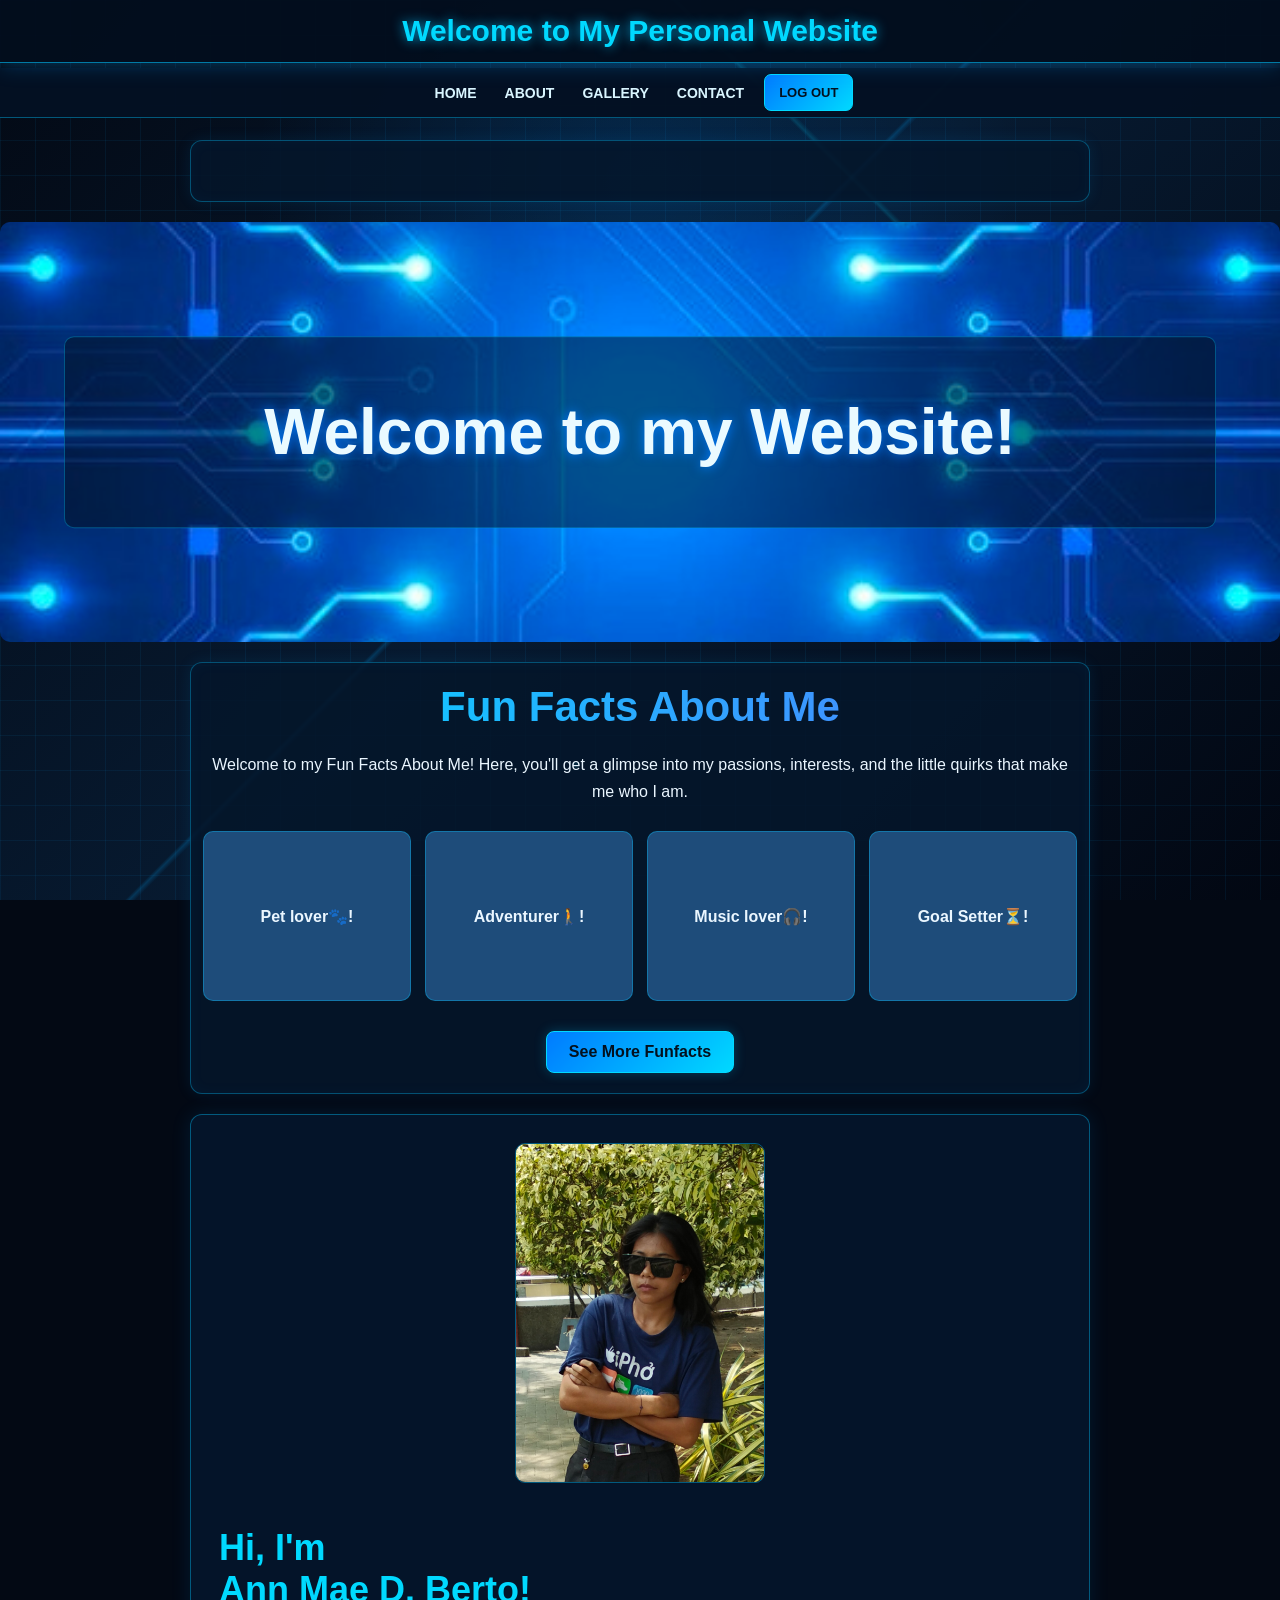
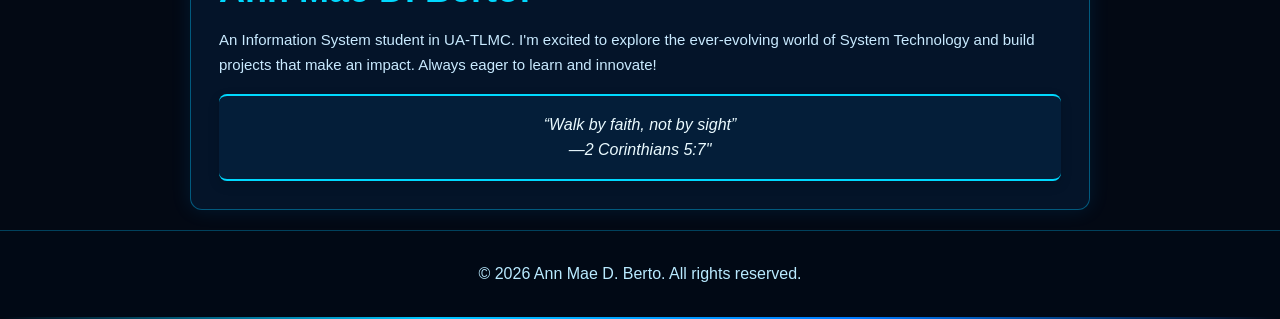
==== index.html @ 1c8eebce "That it all I love you all" ====
<!DOCTYPE html>
<html lang="en">
<head>
 <meta charset="UTF-8">
 <meta name="viewport" content="width=device-width, initial-scale=1.0">
 <title>Home - Personal Website</title>
 <link rel="stylesheet" href="style.css">
</head>
<body>
 <header>
 <h1>Welcome to My Personal Website</h1>
 </header>
 <nav>
 <ul>
 <li><a href="index.html">HOME</a></li>
 <li class="dropdown">
 <a href="#" class="dropbtn">ABOUT</a>
 <div class="dropdown-content">
 <a href="skills.html">Skills I'm Developing</a>
 <a href="goals.html">My Goals as a Student</a>
 <a href="funfacts.html">Fun Facts About Me</a>
 </div>
 </li>
 <li><a href="gallery.html">GALLERY</a></li>
 <li><a href="contact.html">CONTACT</a></li>
 <a href="javascript:void(0);" class="logout-button" onclick="confirmLogout()">LOG 
OUT</a>
 </ul>
 
 </nav>
 <section id="section2"></section>
 
 <div class="slider">
 <div class="slides">
 <div class="slide">
 <img src="IMG_20261029_211926.jpg" alt="Image 1">
 <div class="text-overlay"><h1> Welcome to my Website! </h1></div>
 </div>
 <div class="slide">
 <img src="IMG_20261029_211926.jpg" alt="Image 2">
 <div class="text-overlay"><h1> Discover my World </h1></div>
 </div>
 <div class="slide">
 <img src="IMG_20261029_211926.jpg" alt="Image 3">
 <div class="text-overlay"><h1> Explore my Journey </h1></div>
 </div>
 </div>
 </div>
 <section id="drop">
 <h2>Fun Facts About Me</h2>
 <p>Welcome to my Fun Facts About Me! Here, you'll get a glimpse into my passions, 
interests, and the little quirks that make me who I am. </p>
 
 <div class="funfact-container">
 <div class="funfact-card">
 <div class="funfact-inner">
 <div class="funfact-front">
 <p><strong>Pet lover🐾!</strong></p>
 </div>
 <div class="funfact-back">
 <p>Pet lover by heart, animal lover by soul!</p>
 </div>
 </div>
 </div>
 <div class="funfact-card">
 <div class="funfact-inner">
 <div class="funfact-front">
 <p><strong>Adventurer🚶!</strong></p>
 </div>
 <div class="funfact-back">
 <p>Born to explore, destined to discover!</p>
 </div>
 </div>
 </div>
 <div class="funfact-card">
 <div class="funfact-inner">
 <div class="funfact-front">
 <p><strong>Music lover🎧!</strong> </p>
 </div>
 <div class="funfact-back">
 <p>Music speaks what my heart cannot express!</p>
 </div>
 </div>
 </div>
 <div class="funfact-card">
 <div class="funfact-inner">
 <div class="funfact-front">
 <p><strong>Goal Setter⏳! </strong></p>
 </div>
 <div class="funfact-back">
 <p>Small steps today, big dreams tomorrow!</p>
 </div>
 </div>
 </div>
 </div>
 <!-- See More Button -->
 <div class="see-more-container">
 <a href="funfacts.html" class="see-more-button">See More Funfacts</a>
 </div>
 </section>
 
 <div class="container">
 <div class="image-section">
 <img src="itsme_20261028_080903.jpg" alt="Ton's Image">
 </div>
 <div class="quote-section">
 <h1>Hi, I'm<br> Ann Mae D. Berto!</h1>
 <p> An Information System student in UA-TLMC.
 I'm excited to explore the ever-evolving world of System Technology and build projects 
that make an impact. 
 Always eager to learn and innovate!</p>
 <blockquote>
 “Walk by faith, not by sight”<br>—2 Corinthians 5:7"
 </blockquote>
 </div>
 </div>
 
 <footer>
 <p>&copy; 2026 Ann Mae D. Berto. All rights reserved.</p>
 </footer>
 <div class="footer-divider"></div> <!-- Orange line -->
 <!-- Lightbox Container -->
 <div id="lightbox" class="lightbox" onclick="closeLightbox()">
 <span class="close" onclick="event.stopPropagation(); closeLightbox()">&times;</span>
 <img class="lightbox-content" id="lightboxImage" src="">
 </div>
 <script>
 const slides = document.querySelector('.slides');
 let index = 0;
 function showNextSlide() {
 index = (index + 1) % 3;
 slides.style.transform = 'translateX(' + (-index * 100) + '%)';
 }
 setInterval(showNextSlide, 3000); // Change slide every 3 seconds
 function openLightbox(imageSrc) {
 const lightbox = document.getElementById('lightbox');
 const lightboxImage = document.getElementById('lightboxImage');
 lightboxImage.src = imageSrc;
 lightbox.style.display = 'block';
 // Hide header and nav
 document.querySelector('header').style.display = 'none'; // Hides the header
 document.querySelector('nav').style.display = 'none'; // Hides the nav
 }
 function closeLightbox() {
 const lightbox = document.getElementById('lightbox');
 lightbox.style.display = 'none';
 // Show header and nav
 document.querySelector('header').style.display = 'block'; // Shows the header
 document.querySelector('nav').style.display = 'flex'; // Shows the nav
 }
 document.addEventListener('DOMContentLoaded', function () {
 const logoutButton = document.querySelector('.logout-button .dropbtn');
 const logoutDropdown = document.querySelector('.logout-dropdown');
 // Toggle dropdown visibility on button click
 logoutButton.addEventListener('click', function () {
 logoutDropdown.style.display = 
 logoutDropdown.style.display === 'block' ? 'none' : 'block';
 });
 // Close dropdown if clicking outside of it
 window.addEventListener('click', function (event) {
 if (!event.target.matches('.dropbtn')) {
 if (logoutDropdown.style.display === 'block') {
 logoutDropdown.style.display = 'none';
 }
 }
 });
 });
 </script>
<script>
// Logout function with confirmation
function confirmLogout() {
 // Show a confirmation message to the user
 const confirmLogout = confirm("Are you sure you want to log out?");
 // If the user confirms, proceed with logging out
 if (confirmLogout) {
 // Mark the user as logged out in localStorage (if used)
 localStorage.removeItem('isLoggedIn'); // Or any other keys related to login credentials
 // Redirect to the login page
 window.location.href = 'login.html';
 } else {
 // If the user cancels, do nothing
 return;
 }
}
</script>
</body>
</html>
---- style.css ----
/* =========================================
   TECHNOLOGY SYSTEM DESIGN
   Responsive Mobile-Friendly Website
========================================= */

* {
    box-sizing: border-box;
}

html {
    width: 100%;
    min-height: 100%;
    scroll-behavior: smooth;
}

body {
    font-family: "Trebuchet MS", sans-serif;
    margin: 0;
    padding: 120px 0 0;
    width: 100%;
    min-height: 100vh;
    color: #eaf6ff;

    background-color: #030914;
    background-image:
        radial-gradient(circle at 50% 20%,
            rgba(0, 140, 255, 0.16), transparent 40%),
        linear-gradient(rgba(0, 170, 255, 0.07) 1px, transparent 1px),
        linear-gradient(90deg, rgba(0, 170, 255, 0.07) 1px, transparent 1px),
        linear-gradient(135deg, #030914, #071a30, #020712);

    background-size:
        100% 100%,
        35px 35px,
        35px 35px,
        100% 100%;

    background-attachment: fixed;
    overflow-x: hidden;
}

/* Glowing technology connection lines */

body::before {
    content: "";
    position: fixed;
    inset: 0;
    z-index: -1;
    pointer-events: none;

    background:
        linear-gradient(135deg,
            transparent 47%,
            rgba(0, 170, 255, 0.25) 47.2%,
            transparent 47.5%),
        linear-gradient(45deg,
            transparent 72%,
            rgba(0, 220, 255, 0.2) 72.2%,
            transparent 72.5%),
        radial-gradient(circle at 20% 30%,
            #00c8ff 0 2px, transparent 4px),
        radial-gradient(circle at 80% 60%,
            #00c8ff 0 2px, transparent 4px),
        radial-gradient(circle at 45% 85%,
            #00c8ff 0 2px, transparent 4px);

    opacity: 0.8;
}

/* =========================================
   HEADER
========================================= */

header {
    background: rgba(3, 14, 30, 0.96);
    color: #00d9ff;
    padding: 14px 12px;
    text-align: center;

    position: fixed;
    top: 0;
    left: 0;
    width: 100%;
    z-index: 999;

    border-bottom: 1px solid rgba(0, 195, 255, 0.6);

    box-shadow:
        0 4px 20px rgba(0, 153, 255, 0.2),
        0 0 12px rgba(0, 195, 255, 0.1);

    font-family: "Trebuchet MS", sans-serif;
    overflow-wrap: anywhere;
}

header h1 {
    margin: 0;
    font-size: clamp(18px, 5vw, 30px);
    text-shadow: 0 0 12px rgba(0, 195, 255, 0.8);
}

/* =========================================
   NAVIGATION
========================================= */

nav {
    position: fixed;
    top: 68px;
    left: 0;
    width: 100%;
    z-index: 998;

    background: rgba(4, 17, 35, 0.98);
    border-bottom: 1px solid rgba(0, 195, 255, 0.4);
}

nav ul {
    list-style: none;
    padding: 0;
    margin: 0;

    display: flex;
    flex-wrap: wrap;
    justify-content: center;
    align-items: center;

    background: transparent;
    width: 100%;
}

nav ul li {
    margin: 0;
    position: relative;
}

nav ul li a {
    text-decoration: none;
    color: #d9f5ff;
    font-weight: bold;

    padding: 12px 14px;
    display: block;

    font-size: 14px;
    text-align: center;

    transition: 0.3s ease;
}

nav ul li a:hover {
    background: rgba(0, 195, 255, 0.12);
    color: #00e5ff;
    text-shadow: 0 0 10px #00c8ff;
}

/* Dropdown */

.dropdown-content {
    display: none;
    position: absolute;
    top: 100%;
    left: 0;

    min-width: 150px;
    max-width: 200px;

    background: #071a30;

    border: 1px solid rgba(0, 195, 255, 0.5);
    border-radius: 0 0 8px 8px;

    box-shadow: 0 8px 20px rgba(0, 0, 0, 0.5);
    z-index: 1000;
}

.dropdown-content a {
    color: #d9f5ff;
    padding: 12px;
    font-size: 14px;
}

.dropdown-content a:hover {
    background: rgba(0, 195, 255, 0.15);
}

.dropdown:hover .dropdown-content,
.dropdown:focus-within .dropdown-content {
    display: block;
}

.dropdown:hover .dropbtn,
.dropdown:focus-within .dropbtn {
    background: rgba(0, 195, 255, 0.15);
    color: #00e5ff;
}

#drop {
    padding: 20px 12px;
}

#drop h2 {
    text-align: center;
    margin: 0 0 20px;
    font-size: clamp(26px, 6vw, 42px);

    background: linear-gradient(90deg, #00d9ff, #547bff);
    -webkit-background-clip: text;
    -webkit-text-fill-color: transparent;
}

#drop p {
    text-align: center;
    line-height: 1.7;
}

/* =========================================
   TECHNOLOGY PANELS / SECTIONS
========================================= */

section,
.section2,
.funfacts-section {
    width: calc(100% - 24px);
    max-width: 900px;

    margin: 20px auto;
    padding: clamp(16px, 4vw, 30px);

    background: rgba(5, 22, 43, 0.88);
    color: #eaf6ff;

    border: 1px solid rgba(0, 195, 255, 0.35);
    border-radius: 12px;

    box-shadow:
        0 0 15px rgba(0, 153, 255, 0.1),
        inset 0 0 15px rgba(0, 153, 255, 0.04);

    overflow-wrap: anywhere;
}

/* Reserve space for fixed header and navigation */

main,
#drop,
#gallery,
#skills,
#contact,
.container,
.funfacts-section {
    scroll-margin-top: 125px;
}

.section2 {
    background: rgba(7, 28, 52, 0.94);
}

/* =========================================
   TECHNOLOGY BUTTONS
========================================= */

.see-more-container {
    text-align: center;
    margin-top: 20px;
}

.see-more-button {
    display: inline-block;
    padding: 11px 22px;

    background: linear-gradient(135deg, #007bff, #00d9ff);
    color: #03101e;

    text-decoration: none;
    border-radius: 8px;

    font-size: 16px;
    font-weight: bold;

    border: 1px solid #00d9ff;

    box-shadow: 0 0 12px rgba(0, 195, 255, 0.25);
    transition: 0.3s ease;
}

.see-more-button:hover {
    background: #eafaff;
    color: #006baf;

    box-shadow: 0 0 20px rgba(0, 195, 255, 0.7);
    transform: translateY(-2px);
}

/* =========================================
   FOOTER
========================================= */

.footer-divider {
    height: 2px;
    width: 100%;
    margin: 0;

    background: linear-gradient(90deg,
        transparent, #00c8ff, #007bff, transparent);

    box-shadow: 0 0 10px rgba(0, 195, 255, 0.5);
}

footer {
    background: rgba(2, 10, 22, 0.98);
    color: #b9eaff;

    text-align: center;
    padding: 18px 12px;

    width: 100%;
    position: relative;

    border-top: 1px solid rgba(0, 195, 255, 0.3);
    overflow-wrap: anywhere;
}

/* =========================================
   IMAGE SLIDER
========================================= */

.slider {
    width: 100%;
    position: relative;
    overflow: hidden;
    border-radius: 10px;
}

.slides {
    display: flex;
    transition: transform 0.5s ease;
}

.slide {
    position: relative;
    min-width: 100%;
}

.slides img {
    display: block;
    width: 100%;
    height: clamp(200px, 55vw, 420px);
    object-fit: cover;
}

.text-overlay {
    position: absolute;
    top: 50%;
    left: 50%;
    transform: translate(-50%, -50%);

    width: 90%;
    padding: 15px;

    color: #eafaff;
    font-size: clamp(18px, 4vw, 32px);
    text-align: center;

    background: rgba(3, 14, 30, 0.5);
    border: 1px solid rgba(0, 195, 255, 0.35);
    border-radius: 10px;

    text-shadow: 0 0 12px #007bff;
}

/* =========================================
   CONTACT SECTION
========================================= */

#contact {
    display: flex;
    flex-direction: column;
    justify-content: center;
    gap: 20px;

    width: calc(100% - 24px);
    max-width: 700px;

    margin: 20px auto;
    padding: clamp(16px, 4vw, 28px);

    background: rgba(5, 22, 43, 0.95);
    border: 1px solid rgba(0, 195, 255, 0.4);
    border-radius: 12px;

    box-shadow: 0 0 20px rgba(0, 153, 255, 0.12);
}

.contact-content {
    display: flex;
    flex-direction: column;
    gap: 20px;
    width: 100%;
    min-width: 0;
}

.contact-form {
    display: flex;
    flex-direction: column;
    width: 100%;
    min-width: 0;
}

.contact-form label {
    font-weight: bold;
    margin-bottom: 6px;
    font-size: 15px;
    color: #8beaff;
}

.contact-form input,
.contact-form textarea {
    width: 100%;
    min-width: 0;

    margin-bottom: 14px;
    padding: 12px;

    color: #eaf6ff;
    background: #07172b;

    border: 1px solid #176a9e;
    border-radius: 7px;

    font-family: "Trebuchet MS", sans-serif;
    font-size: 16px;
}

.contact-form input:focus,
.contact-form textarea:focus {
    outline: 1px solid #00d9ff;
    border-color: #00d9ff;
    box-shadow: 0 0 10px rgba(0, 195, 255, 0.2);
}

.contact-form button {
    width: 100%;
    padding: 13px;

    background: linear-gradient(135deg, #007bff, #00d9ff);
    color: #03101e;

    border: none;
    border-radius: 8px;

    cursor: pointer;
    font-family: "Trebuchet MS", sans-serif;
    font-size: 16px;
    font-weight: bold;
}

.contact-form button:hover {
    background: #eafaff;
}

#contact h2 {
    text-align: center;
    margin: 0 0 20px;
    font-size: clamp(25px, 6vw, 35px);

    background: linear-gradient(90deg, #00d9ff, #547bff);
    -webkit-background-clip: text;
    -webkit-text-fill-color: transparent;
}

.contact-details {
    width: 100%;
    min-width: 0;

    padding: 18px;

    background: rgba(0, 119, 190, 0.12);
    border: 1px solid rgba(0, 195, 255, 0.3);
    border-radius: 10px;

    color: #eaf6ff;
    font-size: 16px;
    overflow-wrap: anywhere;
}

.contact-details h3 {
    font-size: 25px;
    margin-top: 0;
    color: #00d9ff;
}

/* Contact page animated background */

.contact-background {
    font-family: "Trebuchet MS", sans-serif;
    margin: 0;
    padding: 0;

    background-color: #030914;
    background-image:
        radial-gradient(circle at 20% 20%,
            rgba(0, 195, 255, 0.2), transparent 40%),
        linear-gradient(rgba(0, 170, 255, 0.06) 1px, transparent 1px),
        linear-gradient(90deg, rgba(0, 170, 255, 0.06) 1px, transparent 1px);

    background-size: auto, 35px 35px, 35px 35px;
    background-attachment: fixed;
}

/* =========================================
   ERROR MESSAGES
========================================= */

.error {
    font-family: Arial, sans-serif;
    color: #ff7272;
    font-size: 13px;
    font-weight: normal;
    display: block;
    margin-top: 4px;
    margin-bottom: 8px;
}

/* =========================================
   GALLERY
========================================= */

#gallery h2 {
    text-align: center;
    margin: 0 0 20px;

    font-size: clamp(27px, 6vw, 42px);

    background: linear-gradient(90deg, #00d9ff, #547bff);
    -webkit-background-clip: text;
    -webkit-text-fill-color: transparent;
}

.gallery {
    display: grid;
    grid-template-columns: repeat(2, minmax(0, 1fr));
    justify-content: center;
    gap: 12px;
    padding: 8px;
}

.gallery-item {
    width: 100%;
    min-width: 0;
    text-align: center;
}

.gallery img {
    display: block;

    width: 100%;
    height: 140px;
    margin: 0;

    object-fit: cover;
    border-radius: 8px;

    border: 1px solid rgba(0, 195, 255, 0.3);

    cursor: pointer;
    transition: transform 0.3s ease, box-shadow 0.3s ease;
}

.gallery img:hover {
    transform: scale(1.03);
    box-shadow: 0 0 15px rgba(0, 195, 255, 0.5);
}

.image-description {
    font-size: 13px;
    color: #c5eaff;
    margin-top: 8px;
    line-height: 1.5;
}

/* =========================================
   LIGHTBOX
========================================= */

.lightbox {
    display: none;

    position: fixed;
    z-index: 1001;

    left: 0;
    top: 0;

    width: 100%;
    height: 100%;
    height: 100dvh;

    background: rgba(1, 5, 15, 0.96);
    padding: 65px 12px 20px;
}

.lightbox-content {
    display: block;

    margin: auto;

    max-width: 95%;
    max-height: 75vh;
    max-height: 75dvh;

    object-fit: contain;
    border-radius: 8px;

    border: 1px solid rgba(0, 195, 255, 0.4);
    box-shadow: 0 0 20px rgba(0, 153, 255, 0.2);
}

.close {
    position: absolute;
    top: 10px;
    right: 18px;

    color: #00d9ff;
    font-size: 36px;
    font-weight: bold;

    cursor: pointer;
    z-index: 1003;
}

.close:hover,
.close:focus {
    color: white;
}

.prev,
.next {
    cursor: pointer;
    position: absolute;
    top: 50%;

    width: auto;
    padding: 12px;

    transform: translateY(-50%);

    color: #00d9ff;
    font-weight: bold;
    font-size: 25px;

    background: rgba(3, 20, 40, 0.8);
    border: 1px solid rgba(0, 195, 255, 0.4);
    border-radius: 8px;

    user-select: none;
    z-index: 1003;
}

.next {
    right: 8px;
}

.prev {
    left: 8px;
}

.prev:hover,
.next:hover {
    background: #007bff;
    color: white;
}

/* =========================================
   SKILLS SECTION
========================================= */

#skills {
    width: calc(100% - 24px);
    max-width: 900px;

    margin: 20px auto;
    padding: clamp(16px, 4vw, 30px);

    background: rgba(5, 22, 43, 0.94);

    border: 1px solid rgba(0, 195, 255, 0.4);
    border-radius: 12px;

    box-shadow: 0 0 20px rgba(0, 153, 255, 0.12);
}

.tab {
    display: flex;
    flex-wrap: wrap;
    gap: 6px;
    overflow: visible;
}

.tab button {
    flex: 1 1 auto;

    background: #092744;
    color: #c9f3ff;

    border: 1px solid #176a9e;
    border-radius: 6px;

    cursor: pointer;
    padding: 10px 14px;

    transition: 0.3s;
    font-size: 14px;
}

.tab button:hover,
.tab button.active {
    background: #007bff;
    color: white;
    border-color: #00d9ff;
}

.tabcontent {
    display: none;

    padding: 16px;

    color: #eaf6ff;
    background: rgba(3, 14, 30, 0.9);

    border: 1px solid rgba(0, 195, 255, 0.3);
    border-radius: 8px;

    overflow-wrap: anywhere;
}

/* =========================================
   GOAL CARDS
========================================= */

.goal-grid {
    display: grid;
    grid-template-columns: repeat(2, minmax(0, 1fr));
    gap: 12px;
    padding: 10px 0;
}

.goal-card {
    min-width: 0;

    background: rgba(7, 28, 52, 0.95);

    border: 1px solid rgba(0, 195, 255, 0.35);
    border-radius: 10px;

    box-shadow: 0 4px 12px rgba(0, 0, 0, 0.2);

    transition: transform 0.3s, box-shadow 0.3s;

    padding: 14px;
    position: relative;
    overflow: hidden;

    cursor: pointer;
    color: #eaf6ff;
}

.goal-card:hover {
    transform: translateY(-3px);
    box-shadow: 0 0 15px rgba(0, 195, 255, 0.2);
}

.goal-header {
    color: #00d9ff;
    padding: 10px;
    border-radius: 8px;
    font-size: 18px;
    text-align: center;
}

.goal-details {
    display: none;

    margin-top: 10px;
    color: #c9eaff;

    font-size: 14px;
    line-height: 1.6;
}

.goal-details.active {
    display: block;
    animation: fadeIn 0.3s ease-in;
}

@keyframes fadeIn {
    from {
        opacity: 0;
        transform: translateY(5px);
    }

    to {
        opacity: 1;
        transform: translateY(0);
    }
}

/* =========================================
   FUN FACT CARDS - ALIGNED
========================================= */

.funfacts-section {
    margin: 20px auto;
}

.funfact-container {
    display: grid;
    grid-template-columns: repeat(2, minmax(0, 1fr));
    gap: 12px;

    justify-content: center;
    align-items: stretch;

    padding: 10px 0;
    margin: 0 auto;
    width: 100%;
}

.funfact-card {
    width: 100%;
    height: 170px;
    min-width: 0;

    perspective: 1000px;
    position: relative;
}

.funfact-inner {
    width: 100%;
    height: 100%;

    position: relative;
    transition: transform 0.8s ease-in-out;
    transform-style: preserve-3d;
}

.funfact-card:hover .funfact-inner,
.funfact-card:focus-within .funfact-inner {
    transform: rotateY(180deg);
}

.funfact-front,
.funfact-back {
    position: absolute;
    inset: 0;

    width: 100%;
    height: 100%;

    backface-visibility: hidden;

    display: flex;
    align-items: center;
    justify-content: center;

    padding: 12px;
    box-sizing: border-box;

    font-size: 16px;
    color: #eaf6ff;

    border: 1px solid rgba(0, 195, 255, 0.35);
    border-radius: 10px;

    text-align: center;
    overflow-wrap: anywhere;
}

.funfact-front {
    background: #1E4C7A;
}

.funfact-back {
    background: #4A80B5;
    transform: rotateY(180deg);
}

/* =========================================
   IMAGE AND QUOTE CONTAINER
========================================= */

.container {
    display: flex;
    flex-direction: column;

    justify-content: center;
    align-items: center;

    gap: 20px;

    width: calc(100% - 24px);
    max-width: 900px;

    margin: 20px auto;
    padding: clamp(16px, 4vw, 28px);

    border-radius: 12px;

    background: rgba(5, 22, 43, 0.94);
    border: 1px solid rgba(0, 195, 255, 0.4);

    box-shadow: 0 0 20px rgba(0, 153, 255, 0.12);
}

.image-section {
    width: 100%;
    text-align: center;
}

.image-section img {
    display: block;

    width: 100%;
    max-width: 250px;
    height: 150;

    margin: 0 auto;

    border-radius: 10px;
    border: 1px solid rgba(0, 195, 255, 0.4);
}

.quote-section {
    width: 100%;
    max-width: 100%;
    min-width: 0;
    text-align: left;
}

.quote-section h1 {
    font-size: clamp(24px, 6vw, 36px);
    font-weight: bold;
    color: #00d9ff;
    margin-bottom: 16px;
}

.quote-section p {
    font-size: 15px;
    color: #c9eaff;
    line-height: 1.7;
    margin-bottom: 16px;
}

.quote-section blockquote {
    font-style: italic;
    margin: 0;

    padding: 16px;

    background: rgba(0, 119, 190, 0.1);

    border-bottom: 2px solid #00d9ff;
    border-top: 2px solid #00d9ff;

    border-radius: 8px;

    text-align: center;
    color: #eafaff;

    font-size: 16px;
    line-height: 1.6;

    box-shadow: 0 4px 12px rgba(0, 0, 0, 0.15);
}

/* =========================================
   LOGOUT BUTTON
========================================= */

.logout-button {
    display: block;

    background: linear-gradient(135deg, #007bff, #00d9ff);
    color: #03101e;

    padding: 10px 14px;
    margin: 6px;

    text-decoration: none;
    font-weight: bold;
    font-size: 13px;

    border-radius: 7px;
    border: 1px solid #00d9ff;

    text-align: center;
    transition: 0.3s ease;
}

.logout-button:hover {
    background: #eafaff;
    color: #006baf;
}

/* =========================================
   PHONE SCREEN RESPONSIVENESS
========================================= */

@media screen and (max-width: 480px) {

    body {
        padding-top: 115px;
        font-size: 14px;
    }

    header {
        padding: 12px 8px;
    }

    header h1 {
        font-size: 19px;
    }

    nav {
        top: 58px;
    }

    nav ul {
        justify-content: center;
    }

    nav ul li a {
        padding: 10px 8px;
        font-size: 12px;
    }

    .dropdown-content {
        min-width: 130px;
    }

    .dropdown-content a {
        font-size: 12px;
        padding: 10px;
    }

    section,
    .section2,
    .funfacts-section,
    #skills {
        width: calc(100% - 20px);
        padding: 14px;
        margin: 16px auto;
    }

    #drop h2,
    #gallery h2 {
        font-size: 28px;
    }

    .gallery {
        grid-template-columns: repeat(2, minmax(0, 1fr));
        gap: 10px;
        padding: 4px;
    }

    .gallery img {
        height: 120px;
    }

    .image-description {
        font-size: 12px;
    }

    .goal-grid {
        grid-template-columns: 1fr;
    }

    .goal-card {
        padding: 14px;
    }

    /* Fun facts: 2 aligned columns on phones */
    .funfact-container {
        grid-template-columns: repeat(2, minmax(0, 1fr));
        gap: 10px;
    }

    .funfact-card {
        height: 150px;
    }

    #contact {
        width: calc(100% - 20px);
        padding: 15px;
        margin: 16px auto;
    }

    .contact-details {
        padding: 14px;
        font-size: 14px;
    }

    .contact-details h3 {
        font-size: 22px;
    }

    .contact-form input,
    .contact-form textarea {
        font-size: 16px;
    }

    .text-overlay {
        font-size: 18px;
        padding: 10px;
    }

    .quote-section blockquote {
        font-size: 14px;
        padding: 12px;
    }

    footer {
        padding: 15px 10px;
        font-size: 12px;
    }
}

/* =========================================
   TABLET RESPONSIVENESS
========================================= */

@media screen and (min-width: 481px) and (max-width: 768px) {

    body {
        padding-top: 125px;
    }

    nav {
        top: 75px;
    }

    nav ul li a {
        font-size: 15px;
        padding: 12px 16px;
    }

    .contact-content {
        flex-direction: row;
        align-items: stretch;
    }

    .contact-form {
        width: 58%;
    }

    .contact-details {
        width: 42%;
    }

    .container {
        flex-direction: row;
        align-items: center;
    }

    .image-section {
        width: 45%;
    }

    .quote-section {
        width: 55%;
    }

    .gallery {
        grid-template-columns: repeat(3, minmax(0, 1fr));
    }

    /* Fun facts: 3 aligned columns on tablets */
    .funfact-container {
        grid-template-columns: repeat(3, minmax(0, 1fr));
        gap: 12px;
    }
}

/* =========================================
   LARGE SCREEN RESPONSIVENESS
========================================= */

@media screen and (min-width: 769px) {

    /* Fun facts: 4 aligned columns on larger screens */
    .funfact-container {
        grid-template-columns: repeat(4, minmax(0, 1fr));
        gap: 14px;
    }
}

/* =========================================
   REDUCE ANIMATIONS WHEN REQUESTED
========================================= */

@media (prefers-reduced-motion: reduce) {

    *,
    *::before,
    *::after {
        scroll-behavior: auto !important;
        animation-duration: 0.01ms !important;
        animation-iteration-count: 1 !important;
        transition-duration: 0.01ms !important;
    }
}
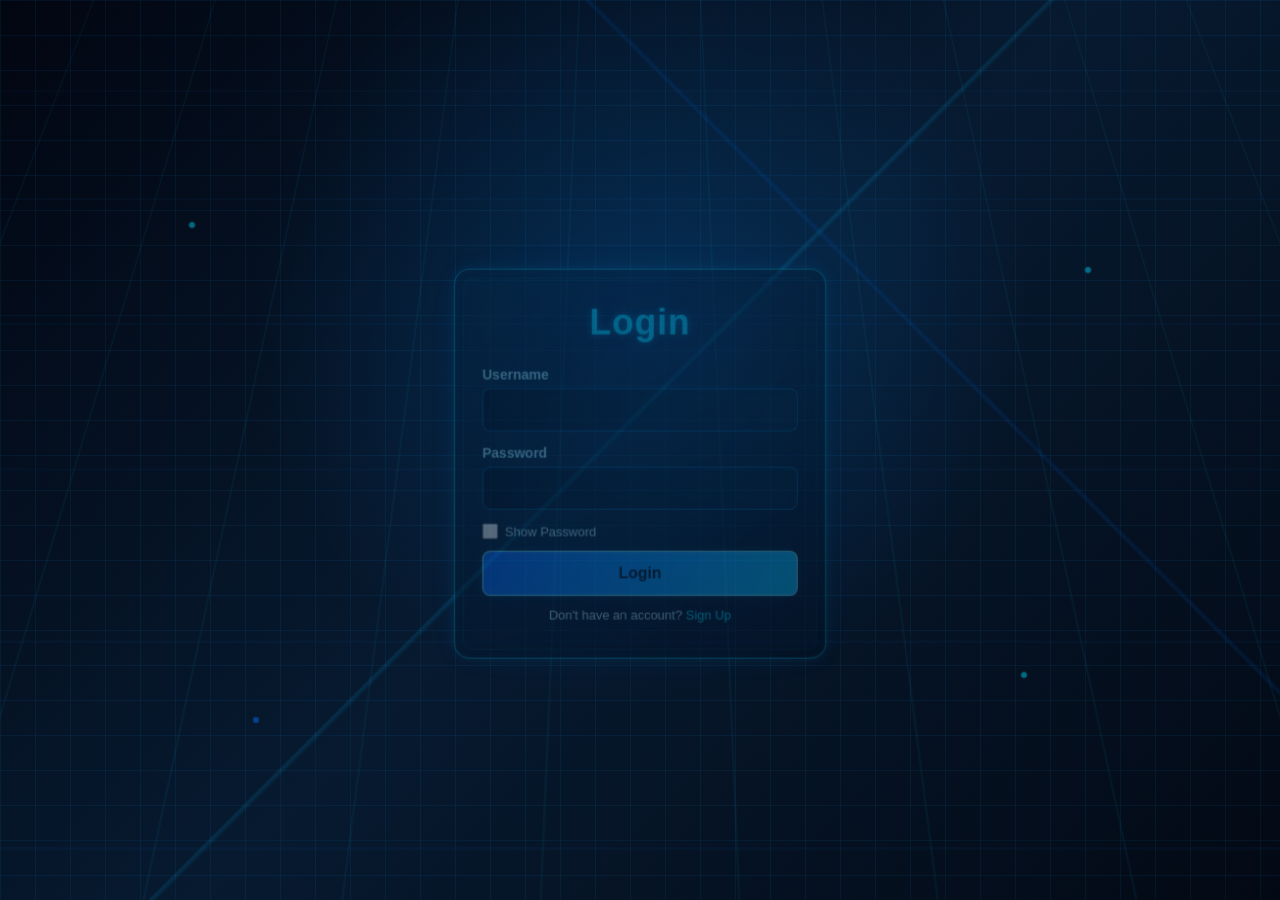
==== commit d7da1eda: "Update index.html" ====
--- a/index.html
+++ b/index.html
@@ -1,187 +1,14 @@
-<!DOCTYPE html>
-<html lang="en">
-<head>
- <meta charset="UTF-8">
- <meta name="viewport" content="width=device-width, initial-scale=1.0">
- <title>Home - Personal Website</title>
- <link rel="stylesheet" href="style.css">
-</head>
-<body>
- <header>
- <h1>Welcome to My Personal Website</h1>
- </header>
- <nav>
- <ul>
- <li><a href="index.html">HOME</a></li>
- <li class="dropdown">
- <a href="#" class="dropbtn">ABOUT</a>
- <div class="dropdown-content">
- <a href="skills.html">Skills I'm Developing</a>
- <a href="goals.html">My Goals as a Student</a>
- <a href="funfacts.html">Fun Facts About Me</a>
- </div>
- </li>
- <li><a href="gallery.html">GALLERY</a></li>
- <li><a href="contact.html">CONTACT</a></li>
- <a href="javascript:void(0);" class="logout-button" onclick="confirmLogout()">LOG 
-OUT</a>
- </ul>
- 
- </nav>
- <section id="section2"></section>
- 
- <div class="slider">
- <div class="slides">
- <div class="slide">
- <img src="IMG_20261029_211926.jpg" alt="Image 1">
- <div class="text-overlay"><h1> Welcome to my Website! </h1></div>
- </div>
- <div class="slide">
- <img src="IMG_20261029_211926.jpg" alt="Image 2">
- <div class="text-overlay"><h1> Discover my World </h1></div>
- </div>
- <div class="slide">
- <img src="IMG_20261029_211926.jpg" alt="Image 3">
- <div class="text-overlay"><h1> Explore my Journey </h1></div>
- </div>
- </div>
- </div>
- <section id="drop">
- <h2>Fun Facts About Me</h2>
- <p>Welcome to my Fun Facts About Me! Here, you'll get a glimpse into my passions, 
-interests, and the little quirks that make me who I am. </p>
- 
- <div class="funfact-container">
- <div class="funfact-card">
- <div class="funfact-inner">
- <div class="funfact-front">
- <p><strong>Pet lover🐾!</strong></p>
- </div>
- <div class="funfact-back">
- <p>Pet lover by heart, animal lover by soul!</p>
- </div>
- </div>
- </div>
- <div class="funfact-card">
- <div class="funfact-inner">
- <div class="funfact-front">
- <p><strong>Adventurer🚶!</strong></p>
- </div>
- <div class="funfact-back">
- <p>Born to explore, destined to discover!</p>
- </div>
- </div>
- </div>
- <div class="funfact-card">
- <div class="funfact-inner">
- <div class="funfact-front">
- <p><strong>Music lover🎧!</strong> </p>
- </div>
- <div class="funfact-back">
- <p>Music speaks what my heart cannot express!</p>
- </div>
- </div>
- </div>
- <div class="funfact-card">
- <div class="funfact-inner">
- <div class="funfact-front">
- <p><strong>Goal Setter⏳! </strong></p>
- </div>
- <div class="funfact-back">
- <p>Small steps today, big dreams tomorrow!</p>
- </div>
- </div>
- </div>
- </div>
- <!-- See More Button -->
- <div class="see-more-container">
- <a href="funfacts.html" class="see-more-button">See More Funfacts</a>
- </div>
- </section>
- 
- <div class="container">
- <div class="image-section">
- <img src="itsme_20261028_080903.jpg" alt="Ton's Image">
- </div>
- <div class="quote-section">
- <h1>Hi, I'm<br> Ann Mae D. Berto!</h1>
- <p> An Information System student in UA-TLMC.
- I'm excited to explore the ever-evolving world of System Technology and build projects 
-that make an impact. 
- Always eager to learn and innovate!</p>
- <blockquote>
- “Walk by faith, not by sight”<br>—2 Corinthians 5:7"
- </blockquote>
- </div>
- </div>
- 
- <footer>
- <p>&copy; 2026 Ann Mae D. Berto. All rights reserved.</p>
- </footer>
- <div class="footer-divider"></div> <!-- Orange line -->
- <!-- Lightbox Container -->
- <div id="lightbox" class="lightbox" onclick="closeLightbox()">
- <span class="close" onclick="event.stopPropagation(); closeLightbox()">&times;</span>
- <img class="lightbox-content" id="lightboxImage" src="">
- </div>
- <script>
- const slides = document.querySelector('.slides');
- let index = 0;
- function showNextSlide() {
- index = (index + 1) % 3;
- slides.style.transform = 'translateX(' + (-index * 100) + '%)';
- }
- setInterval(showNextSlide, 3000); // Change slide every 3 seconds
- function openLightbox(imageSrc) {
- const lightbox = document.getElementById('lightbox');
- const lightboxImage = document.getElementById('lightboxImage');
- lightboxImage.src = imageSrc;
- lightbox.style.display = 'block';
- // Hide header and nav
- document.querySelector('header').style.display = 'none'; // Hides the header
- document.querySelector('nav').style.display = 'none'; // Hides the nav
- }
- function closeLightbox() {
- const lightbox = document.getElementById('lightbox');
- lightbox.style.display = 'none';
- // Show header and nav
- document.querySelector('header').style.display = 'block'; // Shows the header
- document.querySelector('nav').style.display = 'flex'; // Shows the nav
- }
- document.addEventListener('DOMContentLoaded', function () {
- const logoutButton = document.querySelector('.logout-button .dropbtn');
- const logoutDropdown = document.querySelector('.logout-dropdown');
- // Toggle dropdown visibility on button click
- logoutButton.addEventListener('click', function () {
- logoutDropdown.style.display = 
- logoutDropdown.style.display === 'block' ? 'none' : 'block';
- });
- // Close dropdown if clicking outside of it
- window.addEventListener('click', function (event) {
- if (!event.target.matches('.dropbtn')) {
- if (logoutDropdown.style.display === 'block') {
- logoutDropdown.style.display = 'none';
- }
- }
- });
- });
- </script>
-<script>
-// Logout function with confirmation
-function confirmLogout() {
- // Show a confirmation message to the user
- const confirmLogout = confirm("Are you sure you want to log out?");
- // If the user confirms, proceed with logging out
- if (confirmLogout) {
- // Mark the user as logged out in localStorage (if used)
- localStorage.removeItem('isLoggedIn'); // Or any other keys related to login credentials
- // Redirect to the login page
- window.location.href = 'login.html';
- } else {
- // If the user cancels, do nothing
- return;
- }
-}
-</script>
-</body>
-</html>+<!DOCTYPE html>
+<html lang="en">
+<head>
+    <meta charset="UTF-8">
+    <meta name="viewport" content="width=device-width, initial-scale=1.0">
+    <title>Login Required</title>
+
+    <meta http-equiv="refresh" content="0; url=login.html">
+</head>
+<body>
+    <p>Redirecting to login page...</p>
+    <a href="login.html">Click here to log in</a>
+</body>
+</html>
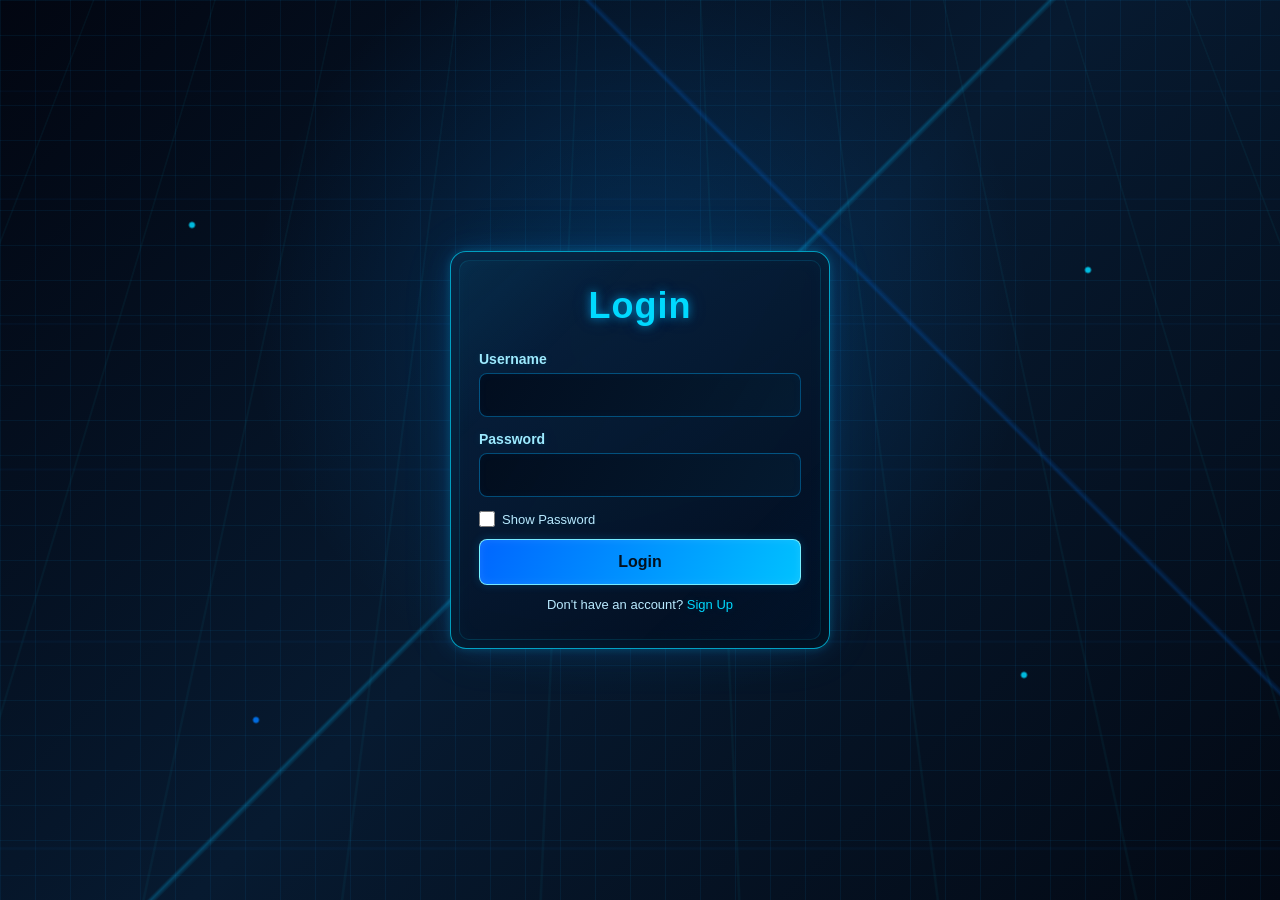
==== commit 66176f2e: "Update index.html" ====
--- a/index.html
+++ b/index.html
@@ -1,14 +1,241 @@
-<!DOCTYPE html>
-<html lang="en">
+<!DOCTYPE html><html lang="en">
 <head>
     <meta charset="UTF-8">
-    <meta name="viewport" content="width=device-width, initial-scale=1.0">
-    <title>Login Required</title>
-
-    <meta http-equiv="refresh" content="0; url=login.html">
-</head>
-<body>
-    <p>Redirecting to login page...</p>
-    <a href="login.html">Click here to log in</a>
+    <meta name="viewport" content="width=device-width, initial-scale=1.0"><title>Home - Personal Website</title>
+
+<link rel="stylesheet" href="style.css">
+    
+    
+
+<!-- LOGIN PROTECTION -->
+<script>
+    if (localStorage.getItem("isLoggedIn") !== "true") {
+        window.location.replace("login.html");
+    }
+</script>
+
+</head><body><header>
+    <h1>Welcome to My Personal Website</h1>
+</header>
+
+<nav>
+    <ul>
+        <li><a href="index.html">HOME</a></li>
+
+        <li class="dropdown">
+            <a href="#" class="dropbtn">ABOUT</a>
+
+            <div class="dropdown-content">
+                <a href="skills.html">Skills I'm Developing</a>
+                <a href="goals.html">My Goals as a Student</a>
+                <a href="funfacts.html">Fun Facts About Me</a>
+            </div>
+        </li>
+
+        <li><a href="gallery.html">GALLERY</a></li>
+        <li><a href="contact.html">CONTACT</a></li>
+
+        <li>
+            <a href="#" class="logout-button" onclick="confirmLogout(event)">LOG OUT</a>
+        </li>
+    </ul>
+</nav>
+
+<section id="section2"></section>
+
+<!-- IMAGE SLIDER -->
+<div class="slider">
+    <div class="slides">
+
+        <div class="slide">
+            <img src="IMG_20261029_211926.jpg" alt="Image 1">
+            <div class="text-overlay">
+                <h1>Welcome to my Website!</h1>
+            </div>
+        </div>
+
+        <div class="slide">
+            <img src="IMG_20261029_211926.jpg" alt="Image 2">
+            <div class="text-overlay">
+                <h1>Discover my World</h1>
+            </div>
+        </div>
+
+        <div class="slide">
+            <img src="IMG_20261029_211926.jpg" alt="Image 3">
+            <div class="text-overlay">
+                <h1>Explore my Journey</h1>
+            </div>
+        </div>
+
+    </div>
+</div>
+
+<!-- FUN FACTS -->
+<section id="drop">
+
+    <h2>Fun Facts About Me</h2>
+
+    <p>
+        Welcome to my Fun Facts About Me! Here, you'll get a glimpse into
+        my passions, interests, and the little quirks that make me who I am.
+    </p>
+
+    <div class="funfact-container">
+
+        <div class="funfact-card">
+            <div class="funfact-inner">
+                <div class="funfact-front">
+                    <p><strong>Pet lover🐾!</strong></p>
+                </div>
+                <div class="funfact-back">
+                    <p>Pet lover by heart, animal lover by soul!</p>
+                </div>
+            </div>
+        </div>
+
+        <div class="funfact-card">
+            <div class="funfact-inner">
+                <div class="funfact-front">
+                    <p><strong>Adventurer🚶!</strong></p>
+                </div>
+                <div class="funfact-back">
+                    <p>Born to explore, destined to discover!</p>
+                </div>
+            </div>
+        </div>
+
+        <div class="funfact-card">
+            <div class="funfact-inner">
+                <div class="funfact-front">
+                    <p><strong>Music lover🎧!</strong></p>
+                </div>
+                <div class="funfact-back">
+                    <p>Music speaks what my heart cannot express!</p>
+                </div>
+            </div>
+        </div>
+
+        <div class="funfact-card">
+            <div class="funfact-inner">
+                <div class="funfact-front">
+                    <p><strong>Goal Setter⏳!</strong></p>
+                </div>
+                <div class="funfact-back">
+                    <p>Small steps today, big dreams tomorrow!</p>
+                </div>
+            </div>
+        </div>
+
+    </div>
+
+    <div class="see-more-container">
+        <a href="funfacts.html" class="see-more-button">
+            See More Funfacts
+        </a>
+    </div>
+
+</section>
+
+<!-- PERSONAL INTRODUCTION -->
+<div class="container">
+
+    <div class="image-section">
+        <img src="itsme_20261028_080903.jpg" alt="Ton's Image">
+    </div>
+
+    <div class="quote-section">
+
+        <h1>Hi, I'm<br>Ann Mae D. Berto!</h1>
+
+        <p>
+            An Information System student in UA-TLMC.
+            I'm excited to explore the ever-evolving world of System Technology
+            and build projects that make an impact.
+            Always eager to learn and innovate!
+        </p>
+
+        <blockquote>
+            “Walk by faith, not by sight”<br>
+            —2 Corinthians 5:7
+        </blockquote>
+
+    </div>
+</div>
+
+<!-- FOOTER -->
+<footer>
+    <p>&copy; 2026 Ann Mae D. Berto. All rights reserved.</p>
+</footer>
+
+<div class="footer-divider"></div>
+
+<!-- LIGHTBOX -->
+<div id="lightbox" class="lightbox" onclick="closeLightbox()">
+
+    <span class="close" onclick="event.stopPropagation(); closeLightbox()">
+        &times;
+    </span>
+
+    <img class="lightbox-content" id="lightboxImage" src="" alt="Expanded image">
+
+</div>
+
+<script>
+    // IMAGE SLIDER
+    const slides = document.querySelector(".slides");
+    let slideIndex = 0;
+
+    function showNextSlide() {
+        if (!slides) return;
+
+        slideIndex = (slideIndex + 1) % 3;
+
+        slides.style.transform =
+            "translateX(" + (-slideIndex * 100) + "%)";
+    }
+
+    setInterval(showNextSlide, 3000);
+
+
+    // OPEN LIGHTBOX
+    function openLightbox(imageSrc) {
+        const lightbox = document.getElementById("lightbox");
+        const lightboxImage = document.getElementById("lightboxImage");
+
+        lightboxImage.src = imageSrc;
+        lightbox.style.display = "block";
+
+        document.querySelector("header").style.display = "none";
+        document.querySelector("nav").style.display = "none";
+    }
+
+
+    // CLOSE LIGHTBOX
+    function closeLightbox() {
+        const lightbox = document.getElementById("lightbox");
+
+        lightbox.style.display = "none";
+
+        document.querySelector("header").style.display = "";
+        document.querySelector("nav").style.display = "";
+    }
+
+
+    // LOGOUT
+    function confirmLogout(event) {
+        if (event) {
+            event.preventDefault();
+        }
+
+        const confirmAction = confirm("Are you sure you want to log out?");
+
+        if (confirmAction) {
+            localStorage.removeItem("isLoggedIn");
+            window.location.replace("login.html");
+        }
+    }
+</script>
+
 </body>
 </html>
--- a/style.css
+++ b/style.css
@@ -0,0 +1,1210 @@
+/* =========================================
+   TECHNOLOGY SYSTEM DESIGN
+   Responsive Mobile-Friendly Website
+========================================= */
+
+* {
+    box-sizing: border-box;
+}
+
+html {
+    width: 100%;
+    min-height: 100%;
+    scroll-behavior: smooth;
+}
+
+body {
+    font-family: "Trebuchet MS", sans-serif;
+    margin: 0;
+    padding: 120px 0 0;
+    width: 100%;
+    min-height: 100vh;
+    color: #eaf6ff;
+
+    background-color: #030914;
+    background-image:
+        radial-gradient(circle at 50% 20%,
+            rgba(0, 140, 255, 0.16), transparent 40%),
+        linear-gradient(rgba(0, 170, 255, 0.07) 1px, transparent 1px),
+        linear-gradient(90deg, rgba(0, 170, 255, 0.07) 1px, transparent 1px),
+        linear-gradient(135deg, #030914, #071a30, #020712);
+
+    background-size:
+        100% 100%,
+        35px 35px,
+        35px 35px,
+        100% 100%;
+
+    background-attachment: fixed;
+    overflow-x: hidden;
+}
+
+/* Glowing technology connection lines */
+
+body::before {
+    content: "";
+    position: fixed;
+    inset: 0;
+    z-index: -1;
+    pointer-events: none;
+
+    background:
+        linear-gradient(135deg,
+            transparent 47%,
+            rgba(0, 170, 255, 0.25) 47.2%,
+            transparent 47.5%),
+        linear-gradient(45deg,
+            transparent 72%,
+            rgba(0, 220, 255, 0.2) 72.2%,
+            transparent 72.5%),
+        radial-gradient(circle at 20% 30%,
+            #00c8ff 0 2px, transparent 4px),
+        radial-gradient(circle at 80% 60%,
+            #00c8ff 0 2px, transparent 4px),
+        radial-gradient(circle at 45% 85%,
+            #00c8ff 0 2px, transparent 4px);
+
+    opacity: 0.8;
+}
+
+/* =========================================
+   HEADER
+========================================= */
+
+header {
+    background: rgba(3, 14, 30, 0.96);
+    color: #00d9ff;
+    padding: 14px 12px;
+    text-align: center;
+
+    position: fixed;
+    top: 0;
+    left: 0;
+    width: 100%;
+    z-index: 999;
+
+    border-bottom: 1px solid rgba(0, 195, 255, 0.6);
+
+    box-shadow:
+        0 4px 20px rgba(0, 153, 255, 0.2),
+        0 0 12px rgba(0, 195, 255, 0.1);
+
+    font-family: "Trebuchet MS", sans-serif;
+    overflow-wrap: anywhere;
+}
+
+header h1 {
+    margin: 0;
+    font-size: clamp(18px, 5vw, 30px);
+    text-shadow: 0 0 12px rgba(0, 195, 255, 0.8);
+}
+
+/* =========================================
+   NAVIGATION
+========================================= */
+
+nav {
+    position: fixed;
+    top: 68px;
+    left: 0;
+    width: 100%;
+    z-index: 998;
+
+    background: rgba(4, 17, 35, 0.98);
+    border-bottom: 1px solid rgba(0, 195, 255, 0.4);
+}
+
+nav ul {
+    list-style: none;
+    padding: 0;
+    margin: 0;
+
+    display: flex;
+    flex-wrap: wrap;
+    justify-content: center;
+    align-items: center;
+
+    background: transparent;
+    width: 100%;
+}
+
+nav ul li {
+    margin: 0;
+    position: relative;
+}
+
+nav ul li a {
+    text-decoration: none;
+    color: #d9f5ff;
+    font-weight: bold;
+
+    padding: 12px 14px;
+    display: block;
+
+    font-size: 14px;
+    text-align: center;
+
+    transition: 0.3s ease;
+}
+
+nav ul li a:hover {
+    background: rgba(0, 195, 255, 0.12);
+    color: #00e5ff;
+    text-shadow: 0 0 10px #00c8ff;
+}
+
+/* Dropdown */
+
+.dropdown-content {
+    display: none;
+    position: absolute;
+    top: 100%;
+    left: 0;
+
+    min-width: 150px;
+    max-width: 200px;
+
+    background: #071a30;
+
+    border: 1px solid rgba(0, 195, 255, 0.5);
+    border-radius: 0 0 8px 8px;
+
+    box-shadow: 0 8px 20px rgba(0, 0, 0, 0.5);
+    z-index: 1000;
+}
+
+.dropdown-content a {
+    color: #d9f5ff;
+    padding: 12px;
+    font-size: 14px;
+}
+
+.dropdown-content a:hover {
+    background: rgba(0, 195, 255, 0.15);
+}
+
+.dropdown:hover .dropdown-content,
+.dropdown:focus-within .dropdown-content {
+    display: block;
+}
+
+.dropdown:hover .dropbtn,
+.dropdown:focus-within .dropbtn {
+    background: rgba(0, 195, 255, 0.15);
+    color: #00e5ff;
+}
+
+#drop {
+    padding: 20px 12px;
+}
+
+#drop h2 {
+    text-align: center;
+    margin: 0 0 20px;
+    font-size: clamp(26px, 6vw, 42px);
+
+    background: linear-gradient(90deg, #00d9ff, #547bff);
+    -webkit-background-clip: text;
+    -webkit-text-fill-color: transparent;
+}
+
+#drop p {
+    text-align: center;
+    line-height: 1.7;
+}
+
+/* =========================================
+   TECHNOLOGY PANELS / SECTIONS
+========================================= */
+
+section,
+.section2,
+.funfacts-section {
+    width: calc(100% - 24px);
+    max-width: 900px;
+
+    margin: 20px auto;
+    padding: clamp(16px, 4vw, 30px);
+
+    background: rgba(5, 22, 43, 0.88);
+    color: #eaf6ff;
+
+    border: 1px solid rgba(0, 195, 255, 0.35);
+    border-radius: 12px;
+
+    box-shadow:
+        0 0 15px rgba(0, 153, 255, 0.1),
+        inset 0 0 15px rgba(0, 153, 255, 0.04);
+
+    overflow-wrap: anywhere;
+}
+
+/* Reserve space for fixed header and navigation */
+
+main,
+#drop,
+#gallery,
+#skills,
+#contact,
+.container,
+.funfacts-section {
+    scroll-margin-top: 125px;
+}
+
+.section2 {
+    background: rgba(7, 28, 52, 0.94);
+}
+
+/* =========================================
+   TECHNOLOGY BUTTONS
+========================================= */
+
+.see-more-container {
+    text-align: center;
+    margin-top: 20px;
+}
+
+.see-more-button {
+    display: inline-block;
+    padding: 11px 22px;
+
+    background: linear-gradient(135deg, #007bff, #00d9ff);
+    color: #03101e;
+
+    text-decoration: none;
+    border-radius: 8px;
+
+    font-size: 16px;
+    font-weight: bold;
+
+    border: 1px solid #00d9ff;
+
+    box-shadow: 0 0 12px rgba(0, 195, 255, 0.25);
+    transition: 0.3s ease;
+}
+
+.see-more-button:hover {
+    background: #eafaff;
+    color: #006baf;
+
+    box-shadow: 0 0 20px rgba(0, 195, 255, 0.7);
+    transform: translateY(-2px);
+}
+
+/* =========================================
+   FOOTER
+========================================= */
+
+.footer-divider {
+    height: 2px;
+    width: 100%;
+    margin: 0;
+
+    background: linear-gradient(90deg,
+        transparent, #00c8ff, #007bff, transparent);
+
+    box-shadow: 0 0 10px rgba(0, 195, 255, 0.5);
+}
+
+footer {
+    background: rgba(2, 10, 22, 0.98);
+    color: #b9eaff;
+
+    text-align: center;
+    padding: 18px 12px;
+
+    width: 100%;
+    position: relative;
+
+    border-top: 1px solid rgba(0, 195, 255, 0.3);
+    overflow-wrap: anywhere;
+}
+
+/* =========================================
+   IMAGE SLIDER
+========================================= */
+
+.slider {
+    width: 100%;
+    position: relative;
+    overflow: hidden;
+    border-radius: 10px;
+}
+
+.slides {
+    display: flex;
+    transition: transform 0.5s ease;
+}
+
+.slide {
+    position: relative;
+    min-width: 100%;
+}
+
+.slides img {
+    display: block;
+    width: 100%;
+    height: clamp(200px, 55vw, 420px);
+    object-fit: cover;
+}
+
+.text-overlay {
+    position: absolute;
+    top: 50%;
+    left: 50%;
+    transform: translate(-50%, -50%);
+
+    width: 90%;
+    padding: 15px;
+
+    color: #eafaff;
+    font-size: clamp(18px, 4vw, 32px);
+    text-align: center;
+
+    background: rgba(3, 14, 30, 0.5);
+    border: 1px solid rgba(0, 195, 255, 0.35);
+    border-radius: 10px;
+
+    text-shadow: 0 0 12px #007bff;
+}
+
+/* =========================================
+   CONTACT SECTION
+========================================= */
+
+#contact {
+    display: flex;
+    flex-direction: column;
+    justify-content: center;
+    gap: 20px;
+
+    width: calc(100% - 24px);
+    max-width: 700px;
+
+    margin: 20px auto;
+    padding: clamp(16px, 4vw, 28px);
+
+    background: rgba(5, 22, 43, 0.95);
+    border: 1px solid rgba(0, 195, 255, 0.4);
+    border-radius: 12px;
+
+    box-shadow: 0 0 20px rgba(0, 153, 255, 0.12);
+}
+
+.contact-content {
+    display: flex;
+    flex-direction: column;
+    gap: 20px;
+    width: 100%;
+    min-width: 0;
+}
+
+.contact-form {
+    display: flex;
+    flex-direction: column;
+    width: 100%;
+    min-width: 0;
+}
+
+.contact-form label {
+    font-weight: bold;
+    margin-bottom: 6px;
+    font-size: 15px;
+    color: #8beaff;
+}
+
+.contact-form input,
+.contact-form textarea {
+    width: 100%;
+    min-width: 0;
+
+    margin-bottom: 14px;
+    padding: 12px;
+
+    color: #eaf6ff;
+    background: #07172b;
+
+    border: 1px solid #176a9e;
+    border-radius: 7px;
+
+    font-family: "Trebuchet MS", sans-serif;
+    font-size: 16px;
+}
+
+.contact-form input:focus,
+.contact-form textarea:focus {
+    outline: 1px solid #00d9ff;
+    border-color: #00d9ff;
+    box-shadow: 0 0 10px rgba(0, 195, 255, 0.2);
+}
+
+.contact-form button {
+    width: 100%;
+    padding: 13px;
+
+    background: linear-gradient(135deg, #007bff, #00d9ff);
+    color: #03101e;
+
+    border: none;
+    border-radius: 8px;
+
+    cursor: pointer;
+    font-family: "Trebuchet MS", sans-serif;
+    font-size: 16px;
+    font-weight: bold;
+}
+
+.contact-form button:hover {
+    background: #eafaff;
+}
+
+#contact h2 {
+    text-align: center;
+    margin: 0 0 20px;
+    font-size: clamp(25px, 6vw, 35px);
+
+    background: linear-gradient(90deg, #00d9ff, #547bff);
+    -webkit-background-clip: text;
+    -webkit-text-fill-color: transparent;
+}
+
+.contact-details {
+    width: 100%;
+    min-width: 0;
+
+    padding: 18px;
+
+    background: rgba(0, 119, 190, 0.12);
+    border: 1px solid rgba(0, 195, 255, 0.3);
+    border-radius: 10px;
+
+    color: #eaf6ff;
+    font-size: 16px;
+    overflow-wrap: anywhere;
+}
+
+.contact-details h3 {
+    font-size: 25px;
+    margin-top: 0;
+    color: #00d9ff;
+}
+
+/* Contact page animated background */
+
+.contact-background {
+    font-family: "Trebuchet MS", sans-serif;
+    margin: 0;
+    padding: 0;
+
+    background-color: #030914;
+    background-image:
+        radial-gradient(circle at 20% 20%,
+            rgba(0, 195, 255, 0.2), transparent 40%),
+        linear-gradient(rgba(0, 170, 255, 0.06) 1px, transparent 1px),
+        linear-gradient(90deg, rgba(0, 170, 255, 0.06) 1px, transparent 1px);
+
+    background-size: auto, 35px 35px, 35px 35px;
+    background-attachment: fixed;
+}
+
+/* =========================================
+   ERROR MESSAGES
+========================================= */
+
+.error {
+    font-family: Arial, sans-serif;
+    color: #ff7272;
+    font-size: 13px;
+    font-weight: normal;
+    display: block;
+    margin-top: 4px;
+    margin-bottom: 8px;
+}
+
+/* =========================================
+   GALLERY
+========================================= */
+
+#gallery h2 {
+    text-align: center;
+    margin: 0 0 20px;
+
+    font-size: clamp(27px, 6vw, 42px);
+
+    background: linear-gradient(90deg, #00d9ff, #547bff);
+    -webkit-background-clip: text;
+    -webkit-text-fill-color: transparent;
+}
+
+.gallery {
+    display: grid;
+    grid-template-columns: repeat(2, minmax(0, 1fr));
+    justify-content: center;
+    gap: 12px;
+    padding: 8px;
+}
+
+.gallery-item {
+    width: 100%;
+    min-width: 0;
+    text-align: center;
+}
+
+.gallery img {
+    display: block;
+
+    width: 100%;
+    height: 140px;
+    margin: 0;
+
+    object-fit: cover;
+    border-radius: 8px;
+
+    border: 1px solid rgba(0, 195, 255, 0.3);
+
+    cursor: pointer;
+    transition: transform 0.3s ease, box-shadow 0.3s ease;
+}
+
+.gallery img:hover {
+    transform: scale(1.03);
+    box-shadow: 0 0 15px rgba(0, 195, 255, 0.5);
+}
+
+.image-description {
+    font-size: 13px;
+    color: #c5eaff;
+    margin-top: 8px;
+    line-height: 1.5;
+}
+
+/* =========================================
+   LIGHTBOX
+========================================= */
+
+.lightbox {
+    display: none;
+
+    position: fixed;
+    z-index: 1001;
+
+    left: 0;
+    top: 0;
+
+    width: 100%;
+    height: 100%;
+    height: 100dvh;
+
+    background: rgba(1, 5, 15, 0.96);
+    padding: 65px 12px 20px;
+}
+
+.lightbox-content {
+    display: block;
+
+    margin: auto;
+
+    max-width: 95%;
+    max-height: 75vh;
+    max-height: 75dvh;
+
+    object-fit: contain;
+    border-radius: 8px;
+
+    border: 1px solid rgba(0, 195, 255, 0.4);
+    box-shadow: 0 0 20px rgba(0, 153, 255, 0.2);
+}
+
+.close {
+    position: absolute;
+    top: 10px;
+    right: 18px;
+
+    color: #00d9ff;
+    font-size: 36px;
+    font-weight: bold;
+
+    cursor: pointer;
+    z-index: 1003;
+}
+
+.close:hover,
+.close:focus {
+    color: white;
+}
+
+.prev,
+.next {
+    cursor: pointer;
+    position: absolute;
+    top: 50%;
+
+    width: auto;
+    padding: 12px;
+
+    transform: translateY(-50%);
+
+    color: #00d9ff;
+    font-weight: bold;
+    font-size: 25px;
+
+    background: rgba(3, 20, 40, 0.8);
+    border: 1px solid rgba(0, 195, 255, 0.4);
+    border-radius: 8px;
+
+    user-select: none;
+    z-index: 1003;
+}
+
+.next {
+    right: 8px;
+}
+
+.prev {
+    left: 8px;
+}
+
+.prev:hover,
+.next:hover {
+    background: #007bff;
+    color: white;
+}
+
+/* =========================================
+   SKILLS SECTION
+========================================= */
+
+#skills {
+    width: calc(100% - 24px);
+    max-width: 900px;
+
+    margin: 20px auto;
+    padding: clamp(16px, 4vw, 30px);
+
+    background: rgba(5, 22, 43, 0.94);
+
+    border: 1px solid rgba(0, 195, 255, 0.4);
+    border-radius: 12px;
+
+    box-shadow: 0 0 20px rgba(0, 153, 255, 0.12);
+}
+
+.tab {
+    display: flex;
+    flex-wrap: wrap;
+    gap: 6px;
+    overflow: visible;
+}
+
+.tab button {
+    flex: 1 1 auto;
+
+    background: #092744;
+    color: #c9f3ff;
+
+    border: 1px solid #176a9e;
+    border-radius: 6px;
+
+    cursor: pointer;
+    padding: 10px 14px;
+
+    transition: 0.3s;
+    font-size: 14px;
+}
+
+.tab button:hover,
+.tab button.active {
+    background: #007bff;
+    color: white;
+    border-color: #00d9ff;
+}
+
+.tabcontent {
+    display: none;
+
+    padding: 16px;
+
+    color: #eaf6ff;
+    background: rgba(3, 14, 30, 0.9);
+
+    border: 1px solid rgba(0, 195, 255, 0.3);
+    border-radius: 8px;
+
+    overflow-wrap: anywhere;
+}
+
+/* =========================================
+   GOAL CARDS
+========================================= */
+
+.goal-grid {
+    display: grid;
+    grid-template-columns: repeat(2, minmax(0, 1fr));
+    gap: 12px;
+    padding: 10px 0;
+}
+
+.goal-card {
+    min-width: 0;
+
+    background: rgba(7, 28, 52, 0.95);
+
+    border: 1px solid rgba(0, 195, 255, 0.35);
+    border-radius: 10px;
+
+    box-shadow: 0 4px 12px rgba(0, 0, 0, 0.2);
+
+    transition: transform 0.3s, box-shadow 0.3s;
+
+    padding: 14px;
+    position: relative;
+    overflow: hidden;
+
+    cursor: pointer;
+    color: #eaf6ff;
+}
+
+.goal-card:hover {
+    transform: translateY(-3px);
+    box-shadow: 0 0 15px rgba(0, 195, 255, 0.2);
+}
+
+.goal-header {
+    color: #00d9ff;
+    padding: 10px;
+    border-radius: 8px;
+    font-size: 18px;
+    text-align: center;
+}
+
+.goal-details {
+    display: none;
+
+    margin-top: 10px;
+    color: #c9eaff;
+
+    font-size: 14px;
+    line-height: 1.6;
+}
+
+.goal-details.active {
+    display: block;
+    animation: fadeIn 0.3s ease-in;
+}
+
+@keyframes fadeIn {
+    from {
+        opacity: 0;
+        transform: translateY(5px);
+    }
+
+    to {
+        opacity: 1;
+        transform: translateY(0);
+    }
+}
+
+/* =========================================
+   FUN FACT CARDS - ALIGNED
+========================================= */
+
+.funfacts-section {
+    margin: 20px auto;
+}
+
+.funfact-container {
+    display: grid;
+    grid-template-columns: repeat(2, minmax(0, 1fr));
+    gap: 12px;
+
+    justify-content: center;
+    align-items: stretch;
+
+    padding: 10px 0;
+    margin: 0 auto;
+    width: 100%;
+}
+
+.funfact-card {
+    width: 100%;
+    height: 170px;
+    min-width: 0;
+
+    perspective: 1000px;
+    position: relative;
+}
+
+.funfact-inner {
+    width: 100%;
+    height: 100%;
+
+    position: relative;
+    transition: transform 0.8s ease-in-out;
+    transform-style: preserve-3d;
+}
+
+.funfact-card:hover .funfact-inner,
+.funfact-card:focus-within .funfact-inner {
+    transform: rotateY(180deg);
+}
+
+.funfact-front,
+.funfact-back {
+    position: absolute;
+    inset: 0;
+
+    width: 100%;
+    height: 100%;
+
+    backface-visibility: hidden;
+
+    display: flex;
+    align-items: center;
+    justify-content: center;
+
+    padding: 12px;
+    box-sizing: border-box;
+
+    font-size: 16px;
+    color: #eaf6ff;
+
+    border: 1px solid rgba(0, 195, 255, 0.35);
+    border-radius: 10px;
+
+    text-align: center;
+    overflow-wrap: anywhere;
+}
+
+.funfact-front {
+    background: #1E4C7A;
+}
+
+.funfact-back {
+    background: #4A80B5;
+    transform: rotateY(180deg);
+}
+
+/* =========================================
+   IMAGE AND QUOTE CONTAINER
+========================================= */
+
+.container {
+    display: flex;
+    flex-direction: column;
+
+    justify-content: center;
+    align-items: center;
+
+    gap: 20px;
+
+    width: calc(100% - 24px);
+    max-width: 900px;
+
+    margin: 20px auto;
+    padding: clamp(16px, 4vw, 28px);
+
+    border-radius: 12px;
+
+    background: rgba(5, 22, 43, 0.94);
+    border: 1px solid rgba(0, 195, 255, 0.4);
+
+    box-shadow: 0 0 20px rgba(0, 153, 255, 0.12);
+}
+
+.image-section {
+    width: 100%;
+    text-align: center;
+}
+
+.image-section img {
+    display: block;
+
+    width: 100%;
+    max-width: 250px;
+    height: 150;
+
+    margin: 0 auto;
+
+    border-radius: 10px;
+    border: 1px solid rgba(0, 195, 255, 0.4);
+}
+
+.quote-section {
+    width: 100%;
+    max-width: 100%;
+    min-width: 0;
+    text-align: left;
+}
+
+.quote-section h1 {
+    font-size: clamp(24px, 6vw, 36px);
+    font-weight: bold;
+    color: #00d9ff;
+    margin-bottom: 16px;
+}
+
+.quote-section p {
+    font-size: 15px;
+    color: #c9eaff;
+    line-height: 1.7;
+    margin-bottom: 16px;
+}
+
+.quote-section blockquote {
+    font-style: italic;
+    margin: 0;
+
+    padding: 16px;
+
+    background: rgba(0, 119, 190, 0.1);
+
+    border-bottom: 2px solid #00d9ff;
+    border-top: 2px solid #00d9ff;
+
+    border-radius: 8px;
+
+    text-align: center;
+    color: #eafaff;
+
+    font-size: 16px;
+    line-height: 1.6;
+
+    box-shadow: 0 4px 12px rgba(0, 0, 0, 0.15);
+}
+
+/* =========================================
+   LOGOUT BUTTON
+========================================= */
+
+.logout-button {
+    display: block;
+
+    background: linear-gradient(135deg, #007bff, #00d9ff);
+    color: #03101e;
+
+    padding: 10px 14px;
+    margin: 6px;
+
+    text-decoration: none;
+    font-weight: bold;
+    font-size: 13px;
+
+    border-radius: 7px;
+    border: 1px solid #00d9ff;
+
+    text-align: center;
+    transition: 0.3s ease;
+}
+
+.logout-button:hover {
+    background: #eafaff;
+    color: #006baf;
+}
+
+/* =========================================
+   PHONE SCREEN RESPONSIVENESS
+========================================= */
+
+@media screen and (max-width: 480px) {
+
+    body {
+        padding-top: 115px;
+        font-size: 14px;
+    }
+
+    header {
+        padding: 12px 8px;
+    }
+
+    header h1 {
+        font-size: 19px;
+    }
+
+    nav {
+        top: 58px;
+    }
+
+    nav ul {
+        justify-content: center;
+    }
+
+    nav ul li a {
+        padding: 10px 8px;
+        font-size: 12px;
+    }
+
+    .dropdown-content {
+        min-width: 130px;
+    }
+
+    .dropdown-content a {
+        font-size: 12px;
+        padding: 10px;
+    }
+
+    section,
+    .section2,
+    .funfacts-section,
+    #skills {
+        width: calc(100% - 20px);
+        padding: 14px;
+        margin: 16px auto;
+    }
+
+    #drop h2,
+    #gallery h2 {
+        font-size: 28px;
+    }
+
+    .gallery {
+        grid-template-columns: repeat(2, minmax(0, 1fr));
+        gap: 10px;
+        padding: 4px;
+    }
+
+    .gallery img {
+        height: 120px;
+    }
+
+    .image-description {
+        font-size: 12px;
+    }
+
+    .goal-grid {
+        grid-template-columns: 1fr;
+    }
+
+    .goal-card {
+        padding: 14px;
+    }
+
+    /* Fun facts: 2 aligned columns on phones */
+    .funfact-container {
+        grid-template-columns: repeat(2, minmax(0, 1fr));
+        gap: 10px;
+    }
+
+    .funfact-card {
+        height: 150px;
+    }
+
+    #contact {
+        width: calc(100% - 20px);
+        padding: 15px;
+        margin: 16px auto;
+    }
+
+    .contact-details {
+        padding: 14px;
+        font-size: 14px;
+    }
+
+    .contact-details h3 {
+        font-size: 22px;
+    }
+
+    .contact-form input,
+    .contact-form textarea {
+        font-size: 16px;
+    }
+
+    .text-overlay {
+        font-size: 18px;
+        padding: 10px;
+    }
+
+    .quote-section blockquote {
+        font-size: 14px;
+        padding: 12px;
+    }
+
+    footer {
+        padding: 15px 10px;
+        font-size: 12px;
+    }
+}
+
+/* =========================================
+   TABLET RESPONSIVENESS
+========================================= */
+
+@media screen and (min-width: 481px) and (max-width: 768px) {
+
+    body {
+        padding-top: 125px;
+    }
+
+    nav {
+        top: 75px;
+    }
+
+    nav ul li a {
+        font-size: 15px;
+        padding: 12px 16px;
+    }
+
+    .contact-content {
+        flex-direction: row;
+        align-items: stretch;
+    }
+
+    .contact-form {
+        width: 58%;
+    }
+
+    .contact-details {
+        width: 42%;
+    }
+
+    .container {
+        flex-direction: row;
+        align-items: center;
+    }
+
+    .image-section {
+        width: 45%;
+    }
+
+    .quote-section {
+        width: 55%;
+    }
+
+    .gallery {
+        grid-template-columns: repeat(3, minmax(0, 1fr));
+    }
+
+    /* Fun facts: 3 aligned columns on tablets */
+    .funfact-container {
+        grid-template-columns: repeat(3, minmax(0, 1fr));
+        gap: 12px;
+    }
+}
+
+/* =========================================
+   LARGE SCREEN RESPONSIVENESS
+========================================= */
+
+@media screen and (min-width: 769px) {
+
+    /* Fun facts: 4 aligned columns on larger screens */
+    .funfact-container {
+        grid-template-columns: repeat(4, minmax(0, 1fr));
+        gap: 14px;
+    }
+}
+
+/* =========================================
+   REDUCE ANIMATIONS WHEN REQUESTED
+========================================= */
+
+@media (prefers-reduced-motion: reduce) {
+
+    *,
+    *::before,
+    *::after {
+        scroll-behavior: auto !important;
+        animation-duration: 0.01ms !important;
+        animation-iteration-count: 1 !important;
+        transition-duration: 0.01ms !important;
+    }
+}
